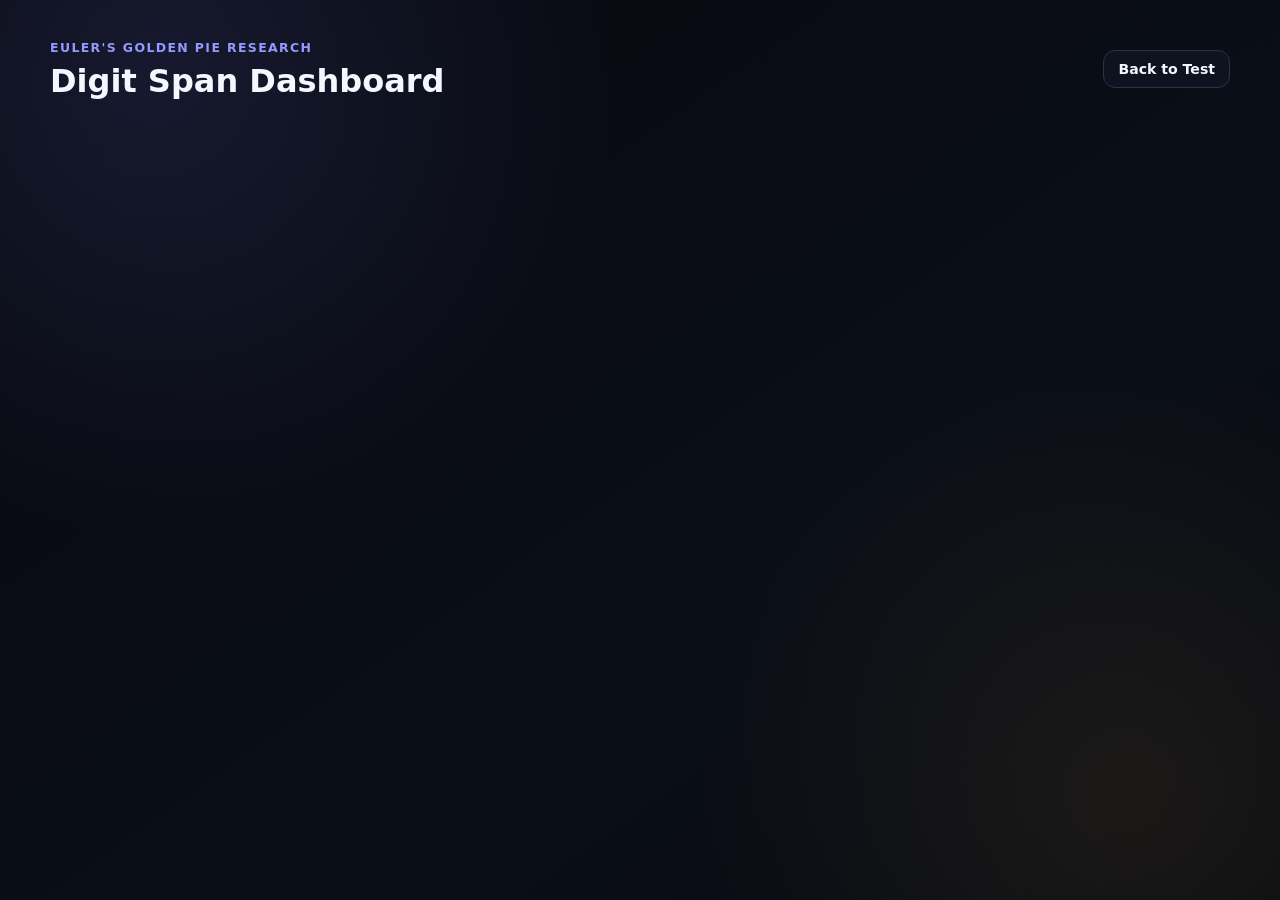
==== dashboard.html @ c9a3ac3d "Add files via upload" ====
<!DOCTYPE html>
<html lang="en">
<head>
  <meta charset="UTF-8">
  <meta name="viewport" content="width=device-width, initial-scale=1.0">
  <meta name="theme-color" content="#090b12">
  <title>EGP Research Dashboard</title>
  <link rel="stylesheet" href="style.css">
  <link rel="stylesheet" href="dashboard.css">
</head>
<body>
  <main class="dashboard-shell">
    <header class="dashboard-header">
      <div>
        <p class="eyebrow">Euler's Golden Pie Research</p>
        <h1>Digit Span Dashboard</h1>
      </div>
      <a class="dashboard-link" href="index.html">Back to Test</a>
    </header>

    <section id="dashboardLogin" class="card active dashboard-login">
      <div class="step-label">Admin access</div>
      <h2>Open study dashboard</h2>
      <p class="muted">Enter the dashboard key configured in Google Apps Script.</p>

      <form id="dashboardLoginForm">
        <label for="dashboardKey">Dashboard key</label>
        <input id="dashboardKey" type="password" autocomplete="current-password" required>
        <p id="dashboardError" class="form-error" role="alert"></p>
        <button class="primary-button" type="submit">Load Dashboard</button>
      </form>
    </section>

    <section id="dashboardContent" class="dashboard-content hidden">
      <div class="dashboard-toolbar">
        <p id="lastUpdated" class="muted"></p>
        <button id="refreshDashboard" class="secondary-button" type="button">Refresh</button>
      </div>

      <div class="metrics-grid">
        <article class="metric-card">
          <span>Total assessments</span>
          <strong id="metricTotal">0</strong>
        </article>
        <article class="metric-card">
          <span>Unique participants</span>
          <strong id="metricParticipants">0</strong>
        </article>
        <article class="metric-card">
          <span>Average pretest</span>
          <strong id="metricPretest">—</strong>
        </article>
        <article class="metric-card">
          <span>Average post-test</span>
          <strong id="metricPosttest">—</strong>
        </article>
        <article class="metric-card accent-card">
          <span>Average paired change</span>
          <strong id="metricChange">—</strong>
        </article>
        <article class="metric-card">
          <span>Completed pairs</span>
          <strong id="metricPairs">0</strong>
        </article>
      </div>

      <section class="dashboard-panel">
        <div class="panel-heading">
          <div>
            <p class="step-label">Participants</p>
            <h2>Pretest/Post-test Comparison</h2>
          </div>
          <button id="downloadCsvButton" class="secondary-button" type="button">Download CSV</button>
        </div>

        <div class="table-wrap">
          <table>
            <thead>
              <tr>
                <th>Registration ID</th>
                <th>Pretest</th>
                <th>Post-test</th>
                <th>Change</th>
                <th>Status</th>
              </tr>
            </thead>
            <tbody id="participantTableBody"></tbody>
          </table>
        </div>
      </section>
    </section>
  </main>

  <script src="config.js"></script>
  <script src="dashboard.js"></script>
</body>
</html>
---- style.css ----
:root {
  color-scheme: dark;
  --bg: #080a10;
  --bg-soft: #0d111b;
  --surface: #111624;
  --surface-2: #171d2d;
  --surface-3: #1d2538;
  --text: #f5f7ff;
  --muted: #9ba6bd;
  --border: #293247;
  --primary: #7c83ff;
  --primary-bright: #9499ff;
  --primary-dark: #626bea;
  --accent: #f4bd57;
  --success: #38d39f;
  --danger: #ff6678;
  --warning: #ffbf5a;
  --shadow: 0 24px 80px rgba(0, 0, 0, 0.44);
  --radius: 22px;
}

* { box-sizing: border-box; }

html {
  min-height: 100%;
  background: var(--bg);
}

body {
  margin: 0;
  min-height: 100vh;
  color: var(--text);
  background:
    radial-gradient(circle at 12% 8%, rgba(124, 131, 255, 0.13), transparent 29rem),
    radial-gradient(circle at 88% 88%, rgba(244, 189, 87, 0.08), transparent 27rem),
    linear-gradient(145deg, #07090f, #0a0e17 62%, #080a10);
  font-family: Inter, ui-sans-serif, system-ui, -apple-system, BlinkMacSystemFont, "Segoe UI", sans-serif;
}

button, input, select { font: inherit; }
button { -webkit-tap-highlight-color: transparent; }

.app-shell {
  width: min(920px, calc(100% - 32px));
  margin: 0 auto;
  padding: 38px 0 24px;
}

.brand-header {
  display: flex;
  align-items: center;
  gap: 16px;
  margin-bottom: 24px;
}

.brand-copy { flex: 1; }

.brand-mark {
  display: grid;
  width: 58px;
  height: 58px;
  place-items: center;
  border: 1px solid rgba(255,255,255,.14);
  border-radius: 18px;
  color: #fff;
  background: linear-gradient(145deg, #6f76f3, #9278eb);
  box-shadow: 0 14px 28px rgba(80, 89, 235, 0.28);
  font-weight: 850;
  letter-spacing: -0.04em;
}

.brand-header h1 {
  margin: 2px 0 0;
  font-size: clamp(1.65rem, 5vw, 2.35rem);
  line-height: 1.05;
}

.dashboard-link {
  border: 1px solid var(--border);
  border-radius: 12px;
  padding: 10px 14px;
  color: var(--text);
  background: rgba(17, 22, 36, .76);
  text-decoration: none;
  font-size: .88rem;
  font-weight: 750;
}

.dashboard-link:hover { border-color: var(--primary); }

.eyebrow, .step-label {
  margin: 0;
  color: var(--primary-bright);
  font-size: 0.78rem;
  font-weight: 800;
  letter-spacing: 0.11em;
  text-transform: uppercase;
}

.card, .test-card {
  display: none;
  border: 1px solid rgba(51, 62, 86, 0.92);
  border-radius: var(--radius);
  background: rgba(17, 22, 36, 0.96);
  box-shadow: var(--shadow);
  backdrop-filter: blur(18px);
}

.screen.active {
  display: block;
  animation: fadeUp 260ms ease-out;
}

.card { padding: clamp(24px, 5vw, 46px); }
.test-card { min-height: 620px; overflow: hidden; }

h2 {
  margin: 8px 0 12px;
  font-size: clamp(1.55rem, 4vw, 2.15rem);
}

h3 { margin: 0 0 8px; }
p { line-height: 1.6; }
.muted { color: var(--muted); }
.small { font-size: .88rem; }

form {
  display: grid;
  gap: 12px;
  margin-top: 28px;
}

label {
  margin-top: 7px;
  font-weight: 750;
}

input, select {
  width: 100%;
  min-height: 52px;
  border: 1px solid var(--border);
  border-radius: 14px;
  padding: 0 15px;
  color: var(--text);
  background: var(--surface-2);
  outline: none;
  transition: border-color 160ms, box-shadow 160ms, background 160ms;
}

input::placeholder { color: #69748d; }

input:focus, select:focus {
  border-color: var(--primary);
  background: var(--surface-3);
  box-shadow: 0 0 0 4px rgba(124, 131, 255, 0.13);
}

.form-error {
  min-height: 24px;
  margin: 0;
  color: var(--danger);
  font-weight: 700;
}

.primary-button, .secondary-button {
  min-height: 50px;
  border-radius: 14px;
  padding: 0 20px;
  cursor: pointer;
  font-weight: 800;
  transition: transform 130ms, box-shadow 130ms, background 130ms, border-color 130ms;
}

.primary-button {
  border: 0;
  color: #fff;
  background: linear-gradient(145deg, var(--primary), #6e73e8);
  box-shadow: 0 12px 26px rgba(93, 102, 235, .26);
}

.primary-button:hover:not(:disabled) {
  background: linear-gradient(145deg, var(--primary-bright), var(--primary-dark));
  transform: translateY(-1px);
}

.secondary-button {
  border: 1px solid var(--border);
  color: var(--text);
  background: var(--surface-2);
}

.secondary-button:hover:not(:disabled) {
  border-color: #46516c;
  background: var(--surface-3);
}

button:disabled {
  cursor: not-allowed;
  opacity: .48;
  box-shadow: none;
}

.button-spinner {
  display: inline-block;
  width: 16px;
  height: 16px;
  margin-left: 9px;
  border: 2px solid rgba(255,255,255,.35);
  border-top-color: #fff;
  border-radius: 50%;
  vertical-align: -3px;
  animation: spin .7s linear infinite;
}

.participant-summary {
  display: grid;
  grid-template-columns: 1fr auto;
  gap: 12px 24px;
  margin: 26px 0;
  padding: 20px;
  border: 1px solid var(--border);
  border-radius: 16px;
  background: var(--surface-2);
}

.participant-summary span { color: var(--muted); }

.instructions {
  margin: 24px 0;
  padding: 20px;
  border-left: 5px solid var(--accent);
  border-radius: 8px 16px 16px 8px;
  background: rgba(244, 189, 87, .075);
}

.instructions p { margin: 7px 0; }
.warning-copy { color: #ffd188; }

.ready-actions {
  display: flex;
  justify-content: flex-end;
  gap: 12px;
}

.test-topbar {
  display: flex;
  align-items: center;
  justify-content: space-between;
  gap: 16px;
  border-bottom: 1px solid var(--border);
  padding: 18px 24px;
  background: var(--surface-2);
}

.badge {
  border: 1px solid rgba(124,131,255,.24);
  border-radius: 999px;
  padding: 7px 11px;
  color: #b3b7ff;
  background: rgba(124,131,255,.1);
  font-size: .76rem;
  font-weight: 850;
  letter-spacing: .06em;
  text-transform: uppercase;
}

.progress-text {
  color: var(--muted);
  font-size: .9rem;
  font-weight: 700;
}

.presentation-area {
  display: grid;
  min-height: 285px;
  place-items: center;
  padding: 26px;
  text-align: center;
}

.presentation-message {
  font-size: clamp(1.5rem, 5vw, 2.3rem);
  font-weight: 800;
}

.digit-display {
  min-height: 135px;
  color: #fff;
  text-shadow: 0 0 42px rgba(124,131,255,.28);
  font-size: clamp(5.5rem, 18vw, 9rem);
  font-weight: 850;
  line-height: 1;
  font-variant-numeric: tabular-nums;
}

.response-area {
  border-top: 1px solid var(--border);
  padding: 24px;
  background: var(--surface-2);
}

.response-label {
  margin: 0 0 8px;
  color: var(--muted);
  font-size: .82rem;
  font-weight: 800;
  letter-spacing: .08em;
  text-transform: uppercase;
}

.selected-sequence {
  display: flex;
  min-height: 70px;
  align-items: center;
  justify-content: center;
  flex-wrap: wrap;
  gap: 8px;
  margin-bottom: 22px;
  border: 1px dashed #3d4861;
  border-radius: 16px;
  padding: 10px;
  background: #0f1420;
}

.sequence-placeholder { color: #6f7a92; }

.selected-digit {
  display: grid;
  width: 43px;
  height: 48px;
  place-items: center;
  border: 1px solid var(--border);
  border-radius: 12px;
  background: var(--surface-3);
  font-size: 1.45rem;
  font-weight: 850;
}

.digit-pad {
  display: grid;
  max-width: 520px;
  grid-template-columns: repeat(5, 1fr);
  gap: 10px;
  margin: 0 auto;
}

.digit-button {
  min-height: 62px;
  border: 1px solid var(--border);
  border-radius: 14px;
  color: var(--text);
  background: var(--surface);
  cursor: pointer;
  font-size: 1.55rem;
  font-weight: 850;
  transition: transform 110ms, border-color 110ms, background 110ms;
}

.digit-button:hover:not(:disabled) {
  border-color: var(--primary);
  background: #20283c;
  transform: translateY(-1px);
}

.digit-button.selected {
  color: #69748b;
  background: #0c1019;
}

.response-actions {
  display: flex;
  max-width: 520px;
  gap: 12px;
  justify-content: flex-end;
  margin: 18px auto 0;
}

.feedback-area {
  display: grid;
  min-height: 120px;
  place-items: center;
  border-top: 1px solid var(--border);
  font-size: clamp(2rem, 8vw, 3.2rem);
  font-weight: 900;
}

.feedback-area.correct {
  color: var(--success);
  background: rgba(56, 211, 159, .07);
}

.feedback-area.incorrect {
  color: var(--danger);
  background: rgba(255, 102, 120, .07);
}

.hidden { display: none !important; }
.centered { text-align: center; }

.spinner {
  width: 54px;
  height: 54px;
  margin: 0 auto 18px;
  border: 5px solid #283147;
  border-top-color: var(--primary);
  border-radius: 50%;
  animation: spin .85s linear infinite;
}

.completion-icon {
  display: grid;
  width: 64px;
  height: 64px;
  place-items: center;
  margin: 0 auto 18px;
  border-radius: 50%;
  color: #07130f;
  background: var(--success);
  font-size: 2rem;
  font-weight: 900;
}

.score-panel {
  display: inline-flex;
  min-width: 220px;
  flex-direction: column;
  gap: 5px;
  margin: 20px 0;
  border: 1px solid rgba(255,255,255,.1);
  border-radius: 20px;
  padding: 20px 34px;
  color: #fff;
  background: linear-gradient(145deg, #6870eb, #8b72ed);
}

.score-panel span { font-size: .9rem; font-weight: 750; }
.score-panel strong { font-size: 3.8rem; line-height: 1; }

.result-grid {
  display: grid;
  grid-template-columns: repeat(3, 1fr);
  gap: 12px;
  margin: 16px 0 20px;
}

.result-grid div {
  display: grid;
  gap: 5px;
  border: 1px solid var(--border);
  border-radius: 15px;
  padding: 15px 10px;
  background: var(--surface-2);
}

.result-grid span { color: var(--muted); font-size: .8rem; }
.result-grid strong { font-size: 1.35rem; }
.submission-message { font-weight: 750; }
.submission-message.success { color: var(--success); }
.submission-message.warning { color: var(--warning); }

.return-button {
  min-width: 230px;
  margin-top: 10px;
}

footer {
  display: flex;
  justify-content: center;
  gap: 8px;
  padding: 10px 16px 24px;
  color: var(--muted);
  font-size: .78rem;
}

.sr-only {
  position: absolute;
  width: 1px;
  height: 1px;
  overflow: hidden;
  clip: rect(0,0,0,0);
  white-space: nowrap;
}

@keyframes fadeUp {
  from { opacity: 0; transform: translateY(8px); }
  to { opacity: 1; transform: translateY(0); }
}

@keyframes spin { to { transform: rotate(360deg); } }

@media (max-width: 620px) {
  .app-shell {
    width: min(100% - 20px, 920px);
    padding-top: 20px;
  }

  .brand-header { flex-wrap: wrap; }
  .dashboard-link { margin-left: 74px; }

  .card { padding: 24px 18px; }
  .test-card { min-height: 660px; }

  .test-topbar {
    align-items: flex-start;
    flex-direction: column;
    gap: 7px;
    padding: 16px 18px;
  }

  .response-area { padding: 20px 14px; }
  .digit-pad { gap: 7px; }
  .digit-button { min-height: 56px; }

  .response-actions {
    display: grid;
    grid-template-columns: 1fr 1.45fr;
  }

  .result-grid { grid-template-columns: 1fr; }
}
---- dashboard.css ----
.dashboard-shell {
  width: min(1180px, calc(100% - 32px));
  margin: 0 auto;
  padding: 38px 0 60px;
}

.dashboard-header,
.dashboard-toolbar,
.panel-heading {
  display: flex;
  align-items: center;
  justify-content: space-between;
  gap: 18px;
}

.dashboard-header { margin-bottom: 24px; }
.dashboard-header h1 { margin: 4px 0 0; }

.dashboard-login {
  max-width: 620px;
  margin: 70px auto;
}

.dashboard-content { display: block; }

.dashboard-toolbar {
  margin-bottom: 16px;
}

.dashboard-toolbar p { margin: 0; }

.metrics-grid {
  display: grid;
  grid-template-columns: repeat(3, minmax(0, 1fr));
  gap: 15px;
  margin-bottom: 18px;
}

.metric-card,
.dashboard-panel {
  border: 1px solid var(--border);
  border-radius: 18px;
  background: rgba(17, 22, 36, .96);
  box-shadow: var(--shadow);
}

.metric-card {
  display: grid;
  gap: 7px;
  min-height: 128px;
  align-content: center;
  padding: 22px;
}

.metric-card span { color: var(--muted); }
.metric-card strong {
  font-size: 2.15rem;
  line-height: 1;
}

.accent-card {
  border-color: rgba(124,131,255,.5);
  background: linear-gradient(145deg, rgba(87,95,222,.22), rgba(123,89,207,.18));
}

.dashboard-panel {
  padding: 24px;
}

.panel-heading h2 { margin-bottom: 0; }

.table-wrap {
  overflow-x: auto;
  margin-top: 20px;
  border: 1px solid var(--border);
  border-radius: 15px;
}

table {
  width: 100%;
  border-collapse: collapse;
  min-width: 650px;
}

th, td {
  padding: 15px 16px;
  border-bottom: 1px solid var(--border);
  text-align: left;
}

th {
  color: #b8c0d2;
  background: var(--surface-2);
  font-size: .78rem;
  letter-spacing: .06em;
  text-transform: uppercase;
}

tbody tr:last-child td { border-bottom: 0; }
tbody tr:hover { background: rgba(124,131,255,.04); }

.change-positive { color: var(--success); font-weight: 800; }
.change-negative { color: var(--danger); font-weight: 800; }
.status-complete { color: var(--success); }
.status-pending { color: var(--warning); }

.empty-row {
  padding: 34px;
  color: var(--muted);
  text-align: center;
}

@media (max-width: 760px) {
  .dashboard-shell { width: min(100% - 20px, 1180px); padding-top: 20px; }
  .dashboard-header, .panel-heading { align-items: flex-start; flex-direction: column; }
  .metrics-grid { grid-template-columns: 1fr 1fr; }
}

@media (max-width: 480px) {
  .metrics-grid { grid-template-columns: 1fr; }
}
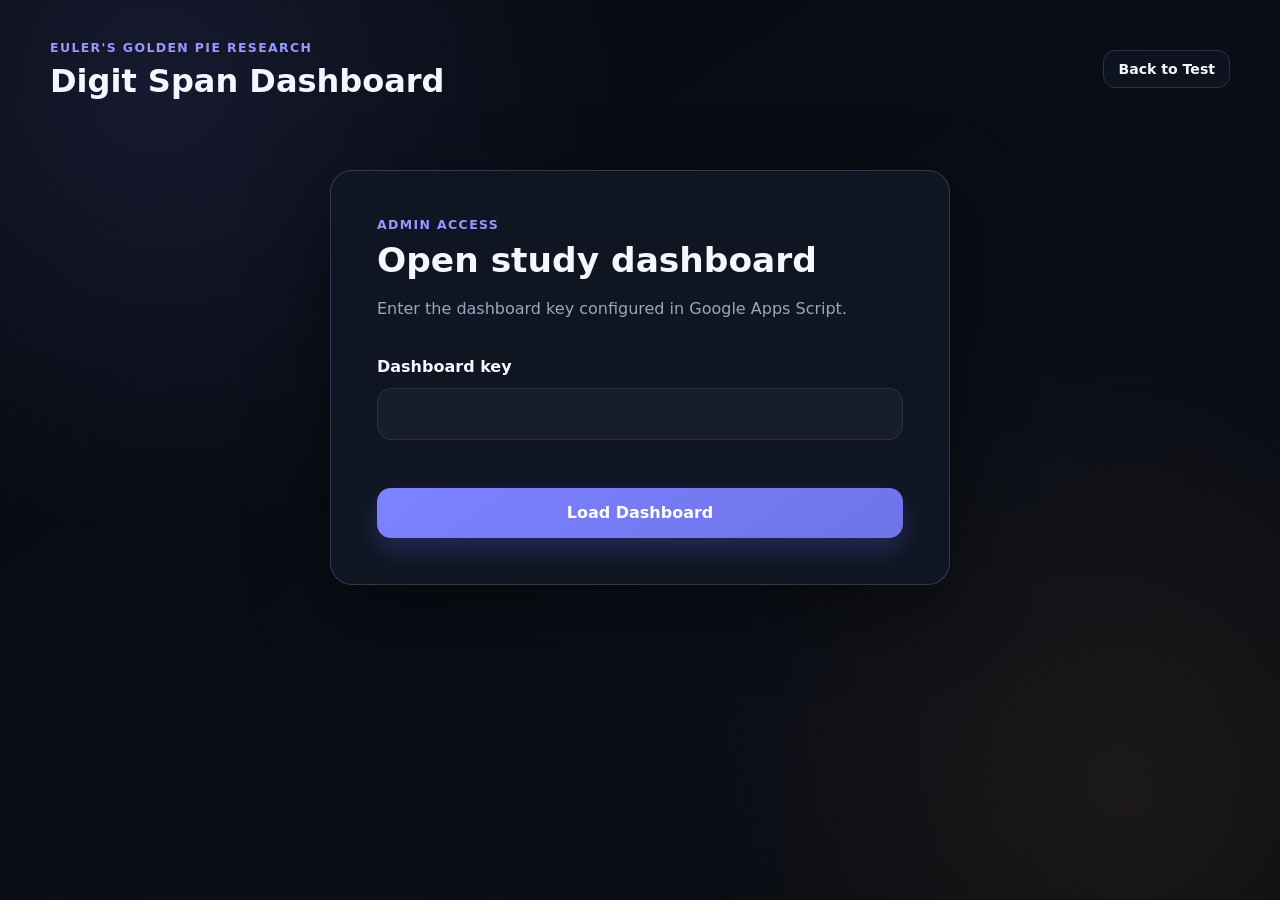
==== commit 1e2a35f1: "Update dashboard.html" ====
--- a/dashboard.html
+++ b/dashboard.html
@@ -18,7 +18,7 @@
       <a class="dashboard-link" href="index.html">Back to Test</a>
     </header>
 
-    <section id="dashboardLogin" class="card active dashboard-login">
+    <section id="dashboardLogin" class="screen card active dashboard-login">
       <div class="step-label">Admin access</div>
       <h2>Open study dashboard</h2>
       <p class="muted">Enter the dashboard key configured in Google Apps Script.</p>
